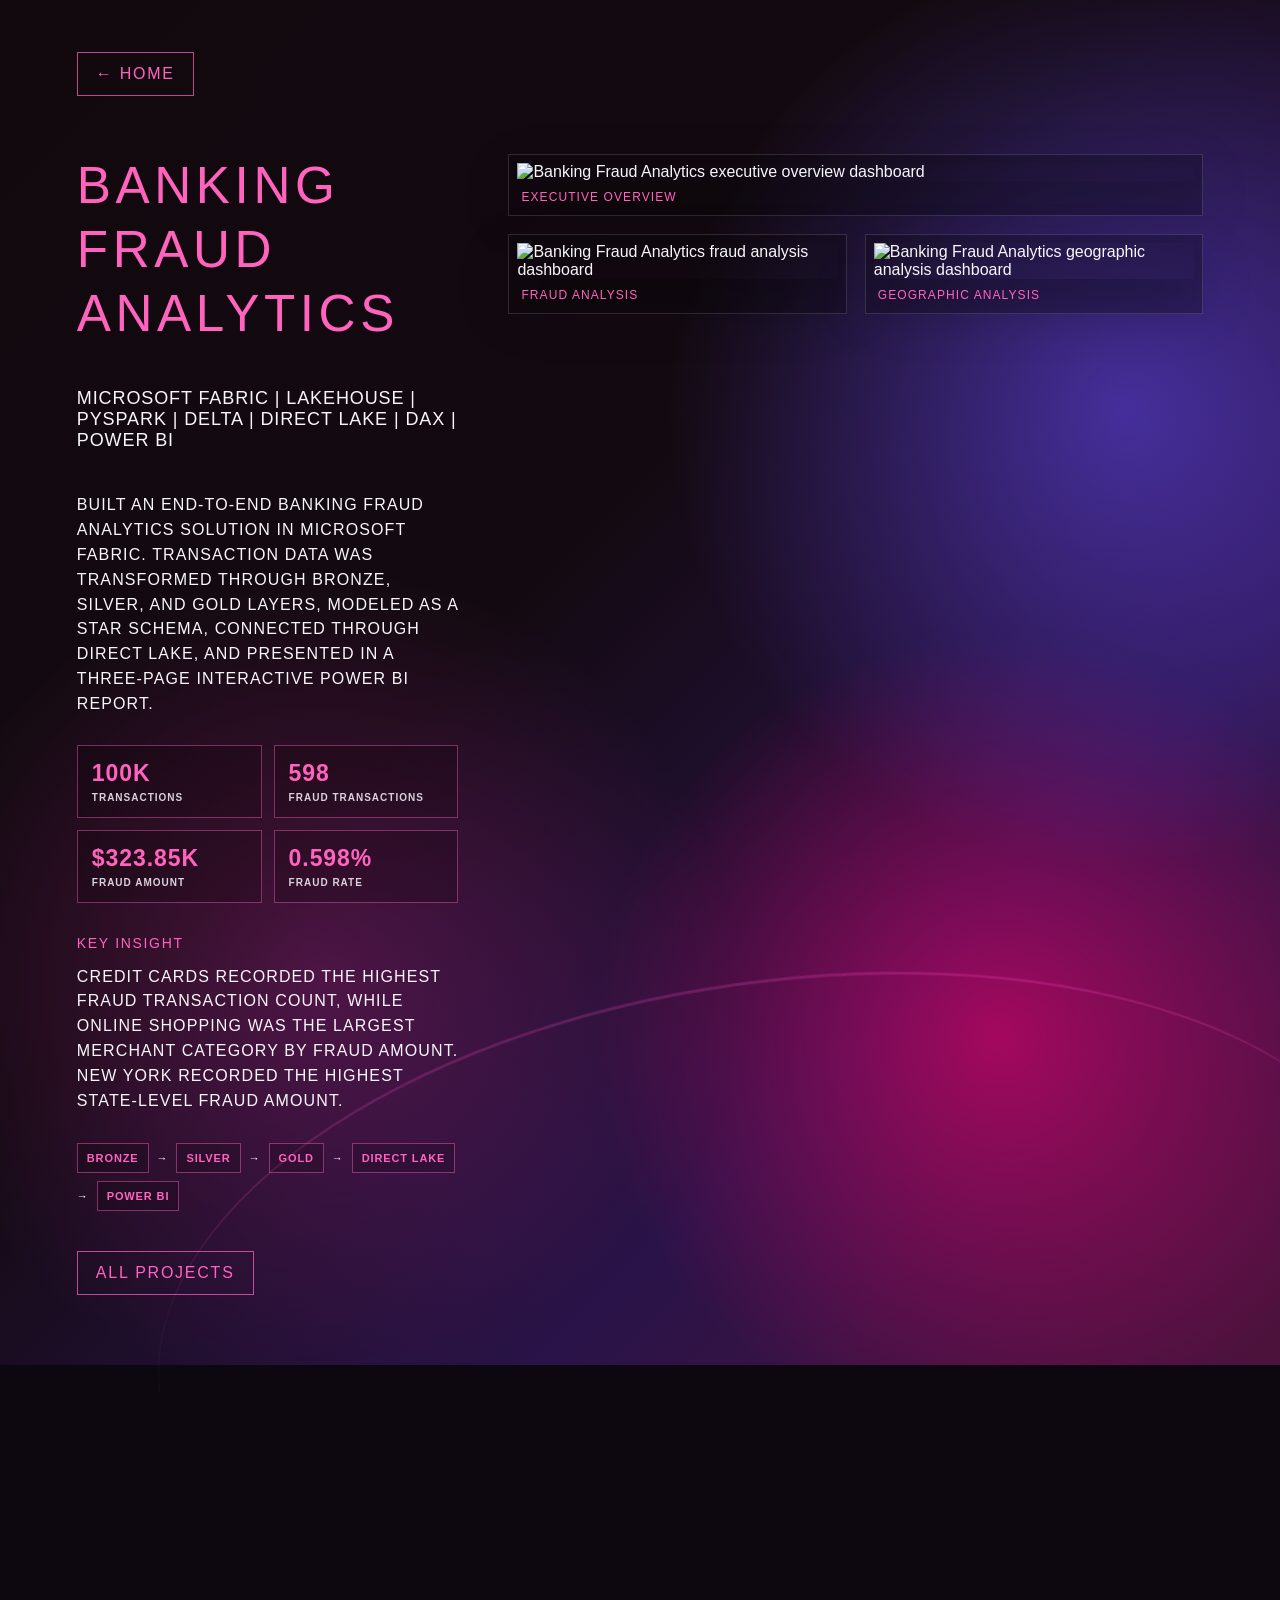
==== banking-fraud.html @ e1453af4 "Add Banking Fraud Analytics project" ====
<!doctype html>
<html lang="en">
<head>
  <meta charset="utf-8">
  <meta name="viewport" content="width=device-width,initial-scale=1">
  <title>Banking Fraud Analytics | Ashwag Alhejaili</title>
  <link rel="stylesheet" href="style.css">
</head>
<body>
  <main class="site-bg project-page banking-page">
    <div class="container">
      <a class="back" href="index.html">← HOME</a>
      <div class="project-layout banking-layout">
        <section>
          <h1 class="project-title">BANKING FRAUD<br>ANALYTICS</h1>
          <div class="project-tools">MICROSOFT FABRIC | LAKEHOUSE | PYSPARK | DELTA | DIRECT LAKE | DAX | POWER BI</div>
          <p class="project-copy">Built an end-to-end banking fraud analytics solution in Microsoft Fabric. Transaction data was transformed through Bronze, Silver, and Gold layers, modeled as a star schema, connected through Direct Lake, and presented in a three-page interactive Power BI report.</p>
          <div class="kpi-list" aria-label="Project highlights">
            <div><strong>100K</strong><span>TRANSACTIONS</span></div>
            <div><strong>598</strong><span>FRAUD TRANSACTIONS</span></div>
            <div><strong>$323.85K</strong><span>FRAUD AMOUNT</span></div>
            <div><strong>0.598%</strong><span>FRAUD RATE</span></div>
          </div>
          <div class="insight-label">KEY INSIGHT</div>
          <p class="insight">Credit cards recorded the highest fraud transaction count, while online shopping was the largest merchant category by fraud amount. New York recorded the highest state-level fraud amount.</p>
          <div class="pipeline" aria-label="Analytics workflow">
            <span>BRONZE</span><i>→</i><span>SILVER</span><i>→</i><span>GOLD</span><i>→</i><span>DIRECT LAKE</span><i>→</i><span>POWER BI</span>
          </div>
          <div class="project-nav"><a class="back" href="projects.html">ALL PROJECTS</a></div>
        </section>
        <div class="dash dash-gallery">
          <figure class="featured-shot">
            <img src="assets/banking-fraud-overview.png" alt="Banking Fraud Analytics executive overview dashboard">
            <figcaption>Executive Overview</figcaption>
          </figure>
          <figure>
            <img loading="lazy" src="assets/banking-fraud-analysis.png" alt="Banking Fraud Analytics fraud analysis dashboard">
            <figcaption>Fraud Analysis</figcaption>
          </figure>
          <figure>
            <img loading="lazy" src="assets/banking-fraud-geographic.png" alt="Banking Fraud Analytics geographic analysis dashboard">
            <figcaption>Geographic Analysis</figcaption>
          </figure>
        </div>
      </div>
    </div>
  </main>
</body>
</html>
---- style.css ----
:root{
  --bg:#12090f;
  --pink:#ff63be;
  --pink2:#d72c94;
  --violet:#8a46ff;
  --text:#f8f6fb;
  --muted:#d8d2dc;
  --line:rgba(255,99,190,.72);
  --panel:rgba(17,9,15,.56);
}
*{box-sizing:border-box}
html{scroll-behavior:smooth}
body{margin:0;font-family:Inter,Segoe UI,Arial,sans-serif;background:#0d0710;color:var(--text)}
a{color:inherit;text-decoration:none}
.site-bg{
  min-height:100vh;
  background:
    radial-gradient(circle at 88% 30%, rgba(105,76,255,.52), transparent 31%),
    radial-gradient(circle at 78% 76%, rgba(255,0,113,.56), transparent 28%),
    radial-gradient(circle at 25% 72%, rgba(178,37,144,.35), transparent 30%),
    linear-gradient(135deg,#12090f 0%,#130a11 42%,#291348 72%,#4e123c 100%);
  position:relative;overflow:hidden;
}
.site-bg:after{content:"";position:absolute;inset:auto -10% -20% 12%;height:48%;border-radius:50%;border-top:3px solid rgba(255,78,196,.22);filter:blur(.2px);transform:rotate(-8deg);pointer-events:none}
.container{width:min(1180px,88vw);margin:auto;position:relative;z-index:2}
.hero{min-height:100vh;display:flex;align-items:center;padding:72px 0}
.hero-inner{max-width:800px}
.mark{width:26px;height:26px;transform:rotate(45deg);background:linear-gradient(135deg,#fff,#6d626c);margin-bottom:38px}
h1,h2,h3,p{margin-top:0}
.hero h1{font-size:clamp(48px,7vw,88px);font-weight:300;letter-spacing:.08em;margin-bottom:20px}
.role{font-size:clamp(15px,1.6vw,22px);letter-spacing:.08em;color:#f3eef3;margin-bottom:52px}
.actions{display:grid;grid-template-columns:repeat(2,minmax(220px,1fr));gap:20px;max-width:620px}.btn{border:1px solid var(--line);padding:17px 20px;display:flex;justify-content:space-between;align-items:center;letter-spacing:.12em;color:var(--pink);text-transform:uppercase;background:rgba(10,4,8,.18);transition:.2s}.btn:hover{background:rgba(255,99,190,.10);transform:translateY(-1px)}.email{margin-top:90px;color:var(--pink);display:flex;gap:10px;align-items:center}.email:before{content:"✉";font-size:22px}
.topbar{padding-top:54px}.back{display:inline-block;border:1px solid var(--line);padding:12px 18px;color:var(--pink);letter-spacing:.11em}
.projects{padding:25px 0 88px}.section-title{font-size:clamp(44px,5vw,72px);font-weight:300;letter-spacing:.08em;color:var(--pink2);margin:26px 0 8px}.section-sub{letter-spacing:.08em;color:#f1ebf1;font-size:18px;margin-bottom:32px}.grid{display:grid;grid-template-columns:repeat(2,1fr);gap:52px 42px}.card{display:flex;flex-direction:column;align-items:flex-start}.card img{width:100%;aspect-ratio:16/9;object-fit:cover;border:1px solid rgba(255,255,255,.18)}.card h3{color:var(--pink);font-size:18px;font-weight:500;letter-spacing:.07em;text-transform:uppercase;margin:14px 0 10px;line-height:1.35}.tools{font-size:14px;font-weight:700;letter-spacing:.08em;line-height:1.5;margin-bottom:18px}.small-btn{display:inline-flex;border:1px solid var(--line);padding:10px 14px;color:var(--pink);letter-spacing:.11em;text-transform:uppercase;margin-top:auto}
.project-page{min-height:100vh;padding:52px 0 70px}.project-layout{display:grid;grid-template-columns:.8fr 1.3fr;gap:50px;align-items:center;margin-top:70px}.project-title{font-size:clamp(35px,4vw,58px);font-weight:300;letter-spacing:.09em;color:var(--pink);line-height:1.25}.project-tools{font-size:18px;letter-spacing:.05em;margin:14px 0 42px}.project-copy{font-size:16px;line-height:1.55;letter-spacing:.07em;text-transform:uppercase;max-width:560px}.insight-label{margin-top:32px;color:var(--pink);letter-spacing:.12em;font-size:14px}.insight{margin-top:14px;font-size:16px;line-height:1.55;letter-spacing:.07em;text-transform:uppercase}.dash img{width:100%;display:block;box-shadow:0 22px 55px rgba(0,0,0,.34)}.project-nav{margin-top:40px;display:flex;gap:14px;flex-wrap:wrap}.footer-note{padding:28px 0 36px;color:#bdb4c2;font-size:13px}
@media(max-width:900px){.grid{grid-template-columns:1fr}.actions{grid-template-columns:1fr}.hero{min-height:auto;padding:90px 0 100px}.email{margin-top:52px}.project-layout{grid-template-columns:1fr;margin-top:42px}.dash{order:-1}.section-sub{font-size:15px}.project-tools{font-size:15px}.project-copy,.insight{font-size:14px}.container{width:min(92vw,760px)}}

.dash video{width:100%;height:auto;display:block;object-fit:contain;border:0;background:#000}

.banking-page{overflow:visible}
.banking-layout{align-items:start;grid-template-columns:.78fr 1.42fr;margin-top:58px}
.kpi-list{display:grid;grid-template-columns:repeat(2,minmax(130px,1fr));gap:12px;margin:28px 0}
.kpi-list div{border:1px solid rgba(255,99,190,.42);background:rgba(10,4,8,.22);padding:14px}
.kpi-list strong{display:block;color:var(--pink);font-size:23px;letter-spacing:.04em}
.kpi-list span{display:block;margin-top:5px;color:var(--muted);font-size:10px;font-weight:700;letter-spacing:.1em}
.pipeline{display:flex;align-items:center;flex-wrap:wrap;gap:8px;margin-top:30px;color:var(--pink);font-size:11px;font-weight:700;letter-spacing:.08em}
.pipeline span{border:1px solid rgba(255,99,190,.45);padding:8px 9px;background:rgba(10,4,8,.18)}
.pipeline i{font-style:normal;color:#fff}
.dash-gallery{display:grid;grid-template-columns:repeat(2,1fr);gap:18px}
.dash-gallery figure{margin:0;border:1px solid rgba(255,255,255,.14);background:rgba(10,4,8,.28);padding:8px}
.dash-gallery .featured-shot{grid-column:1/-1}
.dash-gallery figcaption{padding:9px 4px 3px;color:var(--pink);font-size:12px;letter-spacing:.09em;text-transform:uppercase}
@media(max-width:900px){.banking-layout{grid-template-columns:1fr}.dash-gallery{order:-1}.grid{grid-template-columns:1fr}.kpi-list{grid-template-columns:repeat(2,1fr)}}
@media(max-width:560px){.dash-gallery{grid-template-columns:1fr}.dash-gallery .featured-shot{grid-column:auto}.kpi-list{grid-template-columns:1fr}}
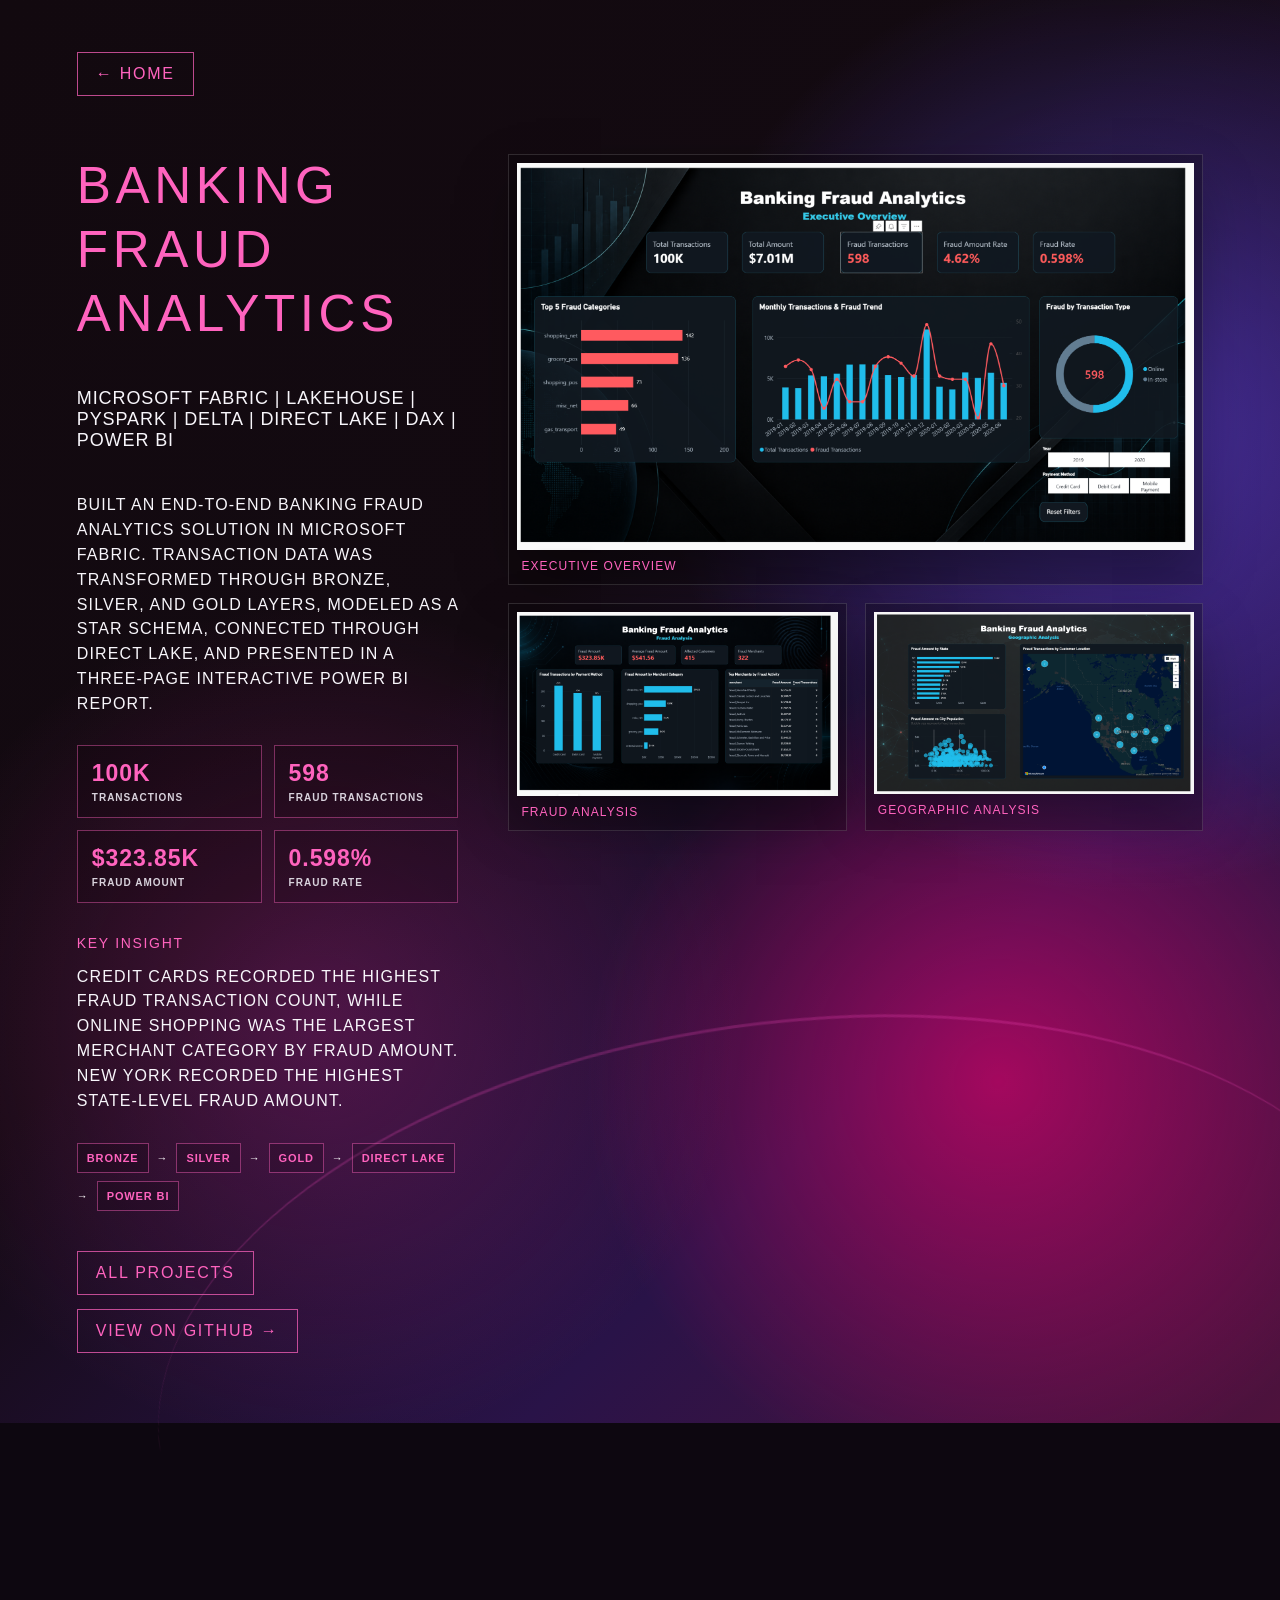
==== commit 82389063: "Update banking-fraud.html" ====
--- a/banking-fraud.html
+++ b/banking-fraud.html
@@ -26,7 +26,15 @@
           <div class="pipeline" aria-label="Analytics workflow">
             <span>BRONZE</span><i>→</i><span>SILVER</span><i>→</i><span>GOLD</span><i>→</i><span>DIRECT LAKE</span><i>→</i><span>POWER BI</span>
           </div>
-          <div class="project-nav"><a class="back" href="projects.html">ALL PROJECTS</a></div>
+          <div class="project-nav">
+  <a class="back" href="projects.html">ALL PROJECTS</a>
+  <a class="back"
+     href="https://github.com/ashwag-alhejaili/banking-fraud-analytics"
+     target="_blank"
+     rel="noopener noreferrer">
+    VIEW ON GITHUB →
+  </a>
+</div>
         </section>
         <div class="dash dash-gallery">
           <figure class="featured-shot">
